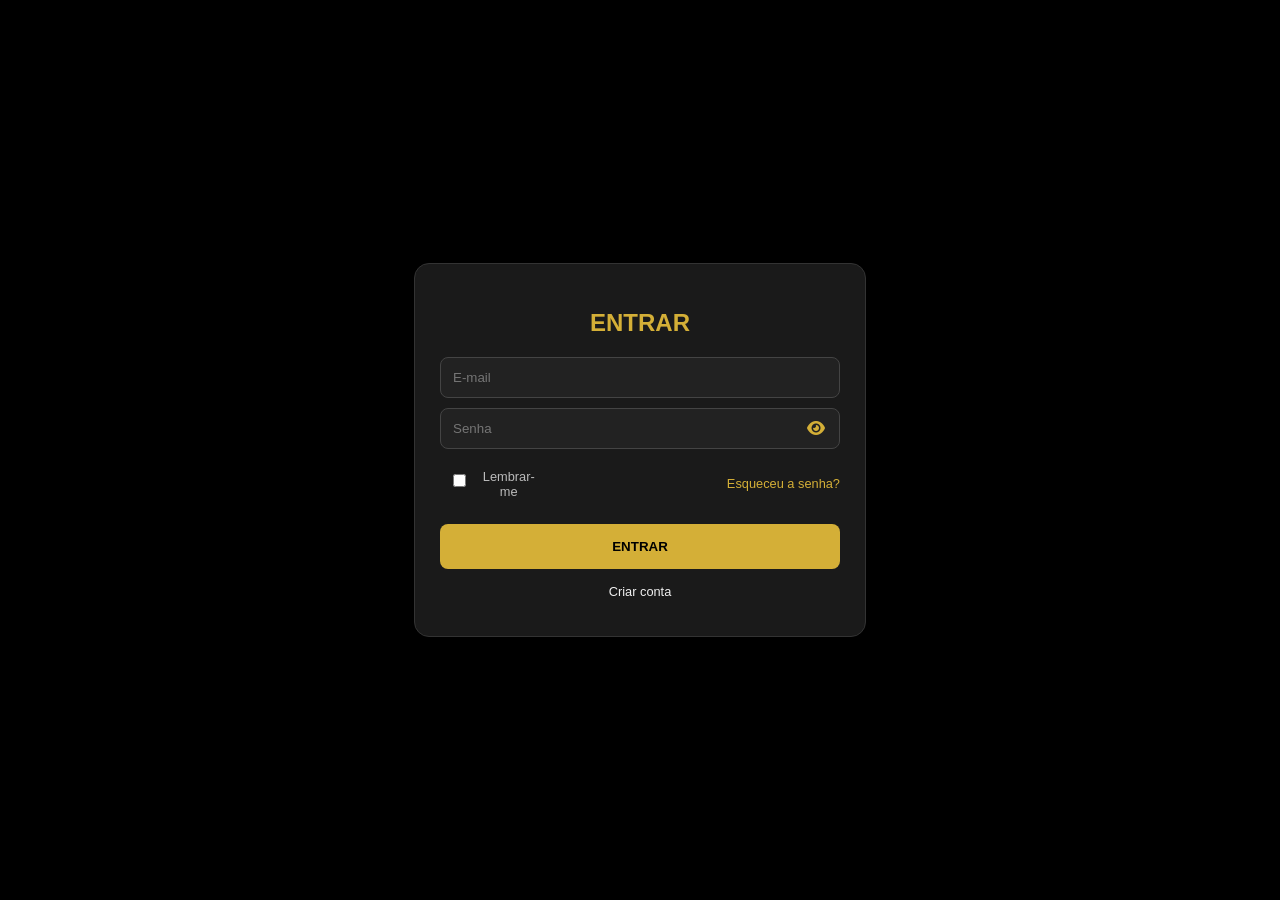
==== index.html @ 983c5bad "Add files via upload" ====
<!DOCTYPE html>
<html lang="pt-br">
<head>
    <meta charset="UTF-8">
    <meta name="viewport" content="width=device-width, initial-scale=1.0">
    <title>Barbearia Estilo</title>
    <link rel="stylesheet" href="style.css">
    <link rel="stylesheet" href="https://cdnjs.cloudflare.com/ajax/libs/font-awesome/6.0.0/css/all.min.css">
</head>
<body onload="checkLogin()">

    <div class="menu-overlay" id="menuOverlay" onclick="toggleMenu()"></div>

    <div id="authScreen" class="hero" style="background: #000; z-index: 5000;">
        <div class="modal-content">
            <h2 id="authTitle" style="color:var(--gold); text-align:center">ENTRAR</h2>
            <div id="loginBox">
                <input type="email" id="l-email" placeholder="E-mail">
                <div class="input-container">
                    <input type="password" id="l-pass" placeholder="Senha">
                    <i class="fas fa-eye eye-icon" onclick="toggleView('l-pass', this)"></i>
                </div>
                
                <div class="login-footer">
                    <label><input type="checkbox" id="l-remember"> Lembrar-me</label>
                    <a href="#" onclick="alert('Funcionalidade em desenvolvimento: Entre em contato com o suporte.')">Esqueceu a senha?</a>
                </div>

                <button class="btn-primary" onclick="login()">ENTRAR</button>
                <p onclick="toggleAuth(true)" style="cursor:pointer; font-size:0.8rem; text-align:center; margin-top:15px">Criar conta</p>
            </div>
            <div id="regBox" style="display:none">
                <input type="text" id="r-nome" placeholder="Nome">
                <input type="email" id="r-email" placeholder="E-mail">
                <input type="password" id="r-pass" placeholder="Senha">
                <select id="r-cabelo">
                    <option value="Liso">Liso</option>
                    <option value="Ondulado">Ondulado</option>
                    <option value="Cacheado">Cacheado</option>
                    <option value="Crespo">Crespo</option>
                </select>
                <button class="btn-primary" onclick="cadastrar()">CADASTRAR</button>
                <p onclick="toggleAuth(false)" style="cursor:pointer; font-size:0.8rem; text-align:center; margin-top:15px">Voltar</p>
            </div>
        </div>
    </div>

    <div id="mainContent" style="display:none">
        <div class="top-bar">
            <button class="menu-hamburguer" onclick="toggleMenu()">☰</button>
            <button onclick="logout()" style="background:none; border:none; color:var(--danger); font-weight:bold; cursor:pointer;">SAIR</button>
        </div>

        <nav class="side-menu" id="sideMenu">
            <h3 id="menuNome" style="color:var(--gold)">Olá!</h3>
            <button class="menu-item" onclick="openModal('modalNotificacoes')">🔔 Notificações <span id="notifBadge" style="background:red; border-radius:50%; padding:2px 6px; font-size:0.7rem; display:none">0</span></button>
            <button class="menu-item" onclick="openModal('modalMeusCortes')">📅 Meus Cortes</button>
            <button class="menu-item" onclick="openModal('modalPerfil')">👤 Perfil</button>
        </nav>

        <section class="hero" style="background-image: linear-gradient(rgba(0,0,0,0.7), rgba(0,0,0,0.7)), url('https://images.unsplash.com/photo-1503951914875-452162b0f3f1?auto=format&fit=crop&w=800');">
            <img src="https://images.unsplash.com/photo-1621605815971-fbc98d665033?auto=format&fit=crop&w=300" class="perfil-barbeiro">
            <h1 id="heroNome">BARBEARIA ESTILO</h1>
            <div class="actions" style="width:300px">
                <button class="btn-primary" onclick="openNewModal()">AGENDAR HORÁRIO</button>
            </div>
        </section>
    </div>

    <div id="modalAgendar" class="modal" onclick="closeOutside(event, 'modalAgendar')">
        <div class="modal-content" onclick="event.stopPropagation()">
            <h3 id="ag-titulo">Agendar</h3>
            <input type="hidden" id="edit-id">
            <input type="text" id="nome-ag" disabled>
            <div class="input-container">
                <input type="text" id="data-ag" placeholder="DD/MM/AAAA" maxlength="10">
                <img src="https://cdn-icons-png.flaticon.com/512/591/591576.png" class="custom-cal-icon" onclick="toggleCalCliente()">
                <div id="pop-cal-cliente" style="display:none; position:absolute; background:#222; width:100%; border:1px solid var(--gold); z-index:100; padding:10px; top:50px; border-radius:8px">
                    <div class="cal-grid" id="grid-cliente"></div>
                </div>
            </div>
            <select id="hora-ag"></select>
            <select id="servico-ag">
                <option value="35">Corte Masculino - R$ 35</option>
                <option value="25">Barba - R$ 25</option>
                <option value="50">Cabelo + Barba - R$ 50</option>
                <option value="15">Sobrancelha - R$ 15</option>
                <option value="60">Corte + Barba + Sobrancelha - R$ 60</option>
                <option value="15">Pezinho e Acabamento - R$ 15</option>
            </select>
            <button class="btn-primary" onclick="agendar()">CONFIRMAR</button>
        </div>
    </div>

    <div id="modalNotificacoes" class="modal" onclick="closeOutside(event, 'modalNotificacoes')">
        <div class="modal-content" onclick="event.stopPropagation()">
            <h3>Notificações</h3>
            <div id="listaNotificacoes" style="max-height:300px; overflow-y:auto"></div>
            <button class="btn-primary" style="background:var(--danger); color:white; margin-top:15px" onclick="limparNotificacoes()">APAGAR SELECIONADAS</button>
        </div>
    </div>

    <div id="modalMeusCortes" class="modal" onclick="closeOutside(event, 'modalMeusCortes')">
        <div class="modal-content" onclick="event.stopPropagation()">
            <h3>Meus Cortes</h3>
            <div id="listaMeusCortes"></div>
        </div>
    </div>

    <div id="modalPerfil" class="modal" onclick="closeOutside(event, 'modalPerfil')">
        <div class="modal-content" onclick="event.stopPropagation()">
            <h3>Meu Perfil</h3>
            <label style="font-size:0.8rem; color:var(--gold)">E-mail (não alterável)</label>
            <input type="text" id="p-email" disabled>
            <label style="font-size:0.8rem; color:var(--gold)">Nome</label>
            <input type="text" id="p-nome">
            <label style="font-size:0.8rem; color:var(--gold)">Tipo de Cabelo</label>
            <select id="p-cabelo">
                <option value="Liso">Liso</option>
                <option value="Ondulado">Ondulado</option>
                <option value="Cacheado">Cacheado</option>
                <option value="Crespo">Crespo</option>
            </select>
            <label style="font-size:0.8rem; color:var(--gold)">Nova Senha</label>
            <input type="password" id="p-pass" placeholder="Vazio para manter atual">
            <button class="btn-primary" onclick="salvarPerfil()">SALVAR ALTERAÇÕES</button>
        </div>
    </div>

    <script src="cliente.js"></script>
</body>
</html>
---- style.css ----
:root {
    --gold: #d4af37;
    --dark: #0f0f0f;
    --card: #1a1a1a;
    --text: #f0f0f0;
    --danger: #e74c3c;
    --success: #2ecc71;
}

body { font-family: 'Segoe UI', sans-serif; background: var(--dark); color: var(--text); margin: 0; overflow-x: hidden; }

/* HEADER & MENU */
.top-bar { position: absolute; top: 20px; width: 100%; display: flex; justify-content: space-between; align-items: center; padding: 0 20px; box-sizing: border-box; z-index: 1000; }
.menu-hamburguer { font-size: 30px; color: var(--gold); cursor: pointer; background: none; border: none; outline: none; }
.side-menu { position: fixed; top: 0; left: -300px; width: 280px; height: 100%; background: var(--card); transition: 0.4s ease; z-index: 2000; padding: 60px 20px; box-shadow: 5px 0 15px rgba(0,0,0,0.5); }
.side-menu.active { left: 0; }
.menu-item { width: 100%; text-align: left; background: none; border: none; color: white; padding: 15px 0; border-bottom: 1px solid #333; cursor: pointer; font-size: 1rem; display: flex; justify-content: space-between; align-items: center; }
.menu-overlay { display: none; position: fixed; top: 0; left: 0; width: 100%; height: 100%; background: rgba(0,0,0,0.6); z-index: 1500; }

/* INPUTS & ICONES */
.input-container { position: relative; width: 100%; margin-bottom: 10px; }
.input-container input { padding-right: 45px !important; width: 100%; box-sizing: border-box; }
.custom-cal-icon { position: absolute; right: 12px; top: 12px; width: 22px; cursor: pointer; filter: invert(1); z-index: 5; }
.eye-icon { position: absolute; right: 15px; top: 12px; color: var(--gold); cursor: pointer; z-index: 10; }

/* LOGIN EXTRAS */
.login-footer { display: flex; justify-content: space-between; align-items: center; font-size: 0.8rem; margin: 10px 0 20px 0; color: #bbb; }
.login-footer label { display: flex; align-items: center; gap: 5px; cursor: pointer; }
.login-footer a { color: var(--gold); text-decoration: none; }

/* MODAIS */
.modal { display: none; position: fixed; top: 0; left: 0; width: 100%; height: 100%; background: rgba(0,0,0,0.9); z-index: 3000; align-items: center; justify-content: center; }
.modal-content { background: var(--card); padding: 25px; width: 92%; max-width: 400px; border-radius: 15px; border: 1px solid #333; position: relative; }

.btn-primary { background: var(--gold); color: #000; padding: 15px; font-weight: bold; border-radius: 8px; border: none; cursor: pointer; width: 100%; margin-top: 5px; }
input, select, textarea { width: 100%; padding: 12px; background: #222; border: 1px solid #444; color: white; border-radius: 8px; margin-bottom: 10px; box-sizing: border-box; }
input:disabled { opacity: 0.5; cursor: not-allowed; }

/* ADMIN TABS & SPACING */
.tab-nav { display: flex; gap: 10px; margin-bottom: 20px; }
.tab-btn { flex: 1; padding: 12px; border: 1px solid var(--gold); background: transparent; color: var(--gold); border-radius: 8px; cursor: pointer; font-weight: bold; }
.tab-btn.active { background: var(--gold); color: #000; }
.btn-filter-admin { margin-bottom: 15px !important; }

/* CALENDARIO POPUP */
.cal-grid { display: grid; grid-template-columns: repeat(7, 1fr); gap: 5px; margin-top: 10px; }
.cal-day { padding: 10px 5px; border: 1px solid #333; text-align: center; cursor: pointer; font-size: 0.8rem; border-radius: 4px; background: #111; }
.cal-day.selected { background: var(--gold) !important; color: #000; }

.hero { height: 100vh; display: flex; flex-direction: column; justify-content: center; align-items: center; text-align: center; background-size: cover; background-position: center; }
.perfil-barbeiro { width: 100px; height: 100px; border-radius: 50%; border: 3px solid var(--gold); margin-bottom: 15px; }

/* NOTIFICAÇÃO */
.notif-item { background: #222; padding: 12px; border-radius: 8px; margin-bottom: 8px; border-left: 4px solid var(--gold); display: flex; align-items: flex-start; gap: 12px; }
.n-check { width: 18px !important; height: 18px !important; margin: 0 !important; cursor: pointer; flex-shrink: 0; }
.notif-content { font-size: 0.9rem; line-height: 1.4; color: var(--text); }
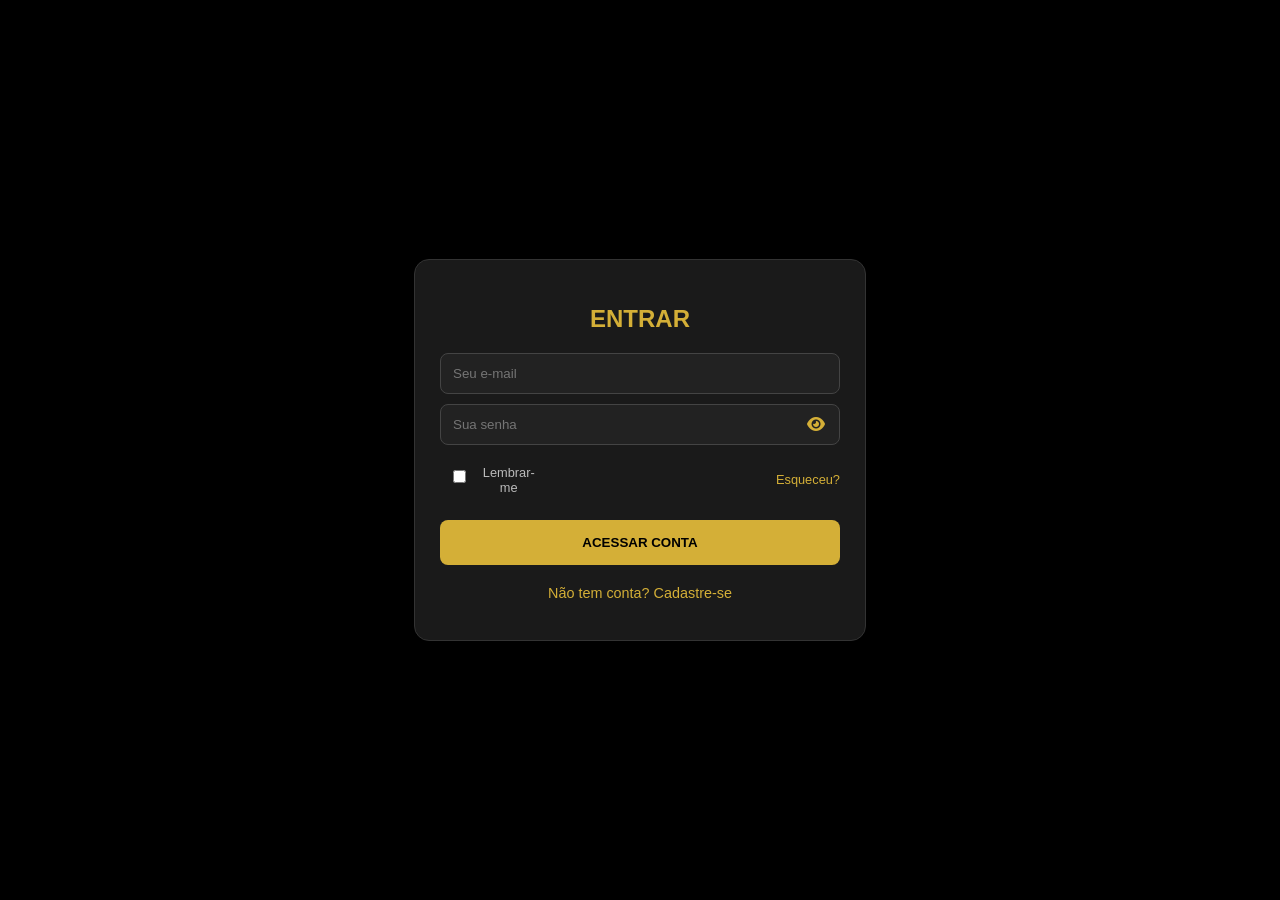
==== commit 7efa3a42: "Update index.html" ====
--- a/index.html
+++ b/index.html
@@ -2,7 +2,7 @@
 <html lang="pt-br">
 <head>
     <meta charset="UTF-8">
-    <meta name="viewport" content="width=device-width, initial-scale=1.0">
+    <meta name="viewport" content="width=device-width, initial-scale=1.0, maximum-scale=1.0, user-scalable=no">
     <title>Barbearia Estilo</title>
     <link rel="stylesheet" href="style.css">
     <link rel="stylesheet" href="https://cdnjs.cloudflare.com/ajax/libs/font-awesome/6.0.0/css/all.min.css">
@@ -13,34 +13,35 @@
 
     <div id="authScreen" class="hero" style="background: #000; z-index: 5000;">
         <div class="modal-content">
-            <h2 id="authTitle" style="color:var(--gold); text-align:center">ENTRAR</h2>
+            <h2 id="authTitle" style="color:var(--gold); text-align:center; margin-bottom:20px;">ENTRAR</h2>
             <div id="loginBox">
-                <input type="email" id="l-email" placeholder="E-mail">
+                <input type="email" id="l-email" placeholder="Seu e-mail">
                 <div class="input-container">
-                    <input type="password" id="l-pass" placeholder="Senha">
+                    <input type="password" id="l-pass" placeholder="Sua senha">
                     <i class="fas fa-eye eye-icon" onclick="toggleView('l-pass', this)"></i>
                 </div>
                 
                 <div class="login-footer">
                     <label><input type="checkbox" id="l-remember"> Lembrar-me</label>
-                    <a href="#" onclick="alert('Funcionalidade em desenvolvimento: Entre em contato com o suporte.')">Esqueceu a senha?</a>
+                    <a href="#" onclick="alert('Contate o suporte para recuperar sua senha.')">Esqueceu?</a>
                 </div>
 
-                <button class="btn-primary" onclick="login()">ENTRAR</button>
-                <p onclick="toggleAuth(true)" style="cursor:pointer; font-size:0.8rem; text-align:center; margin-top:15px">Criar conta</p>
+                <button class="btn-primary" onclick="login()">ACESSAR CONTA</button>
+                <p onclick="toggleAuth(true)" style="cursor:pointer; font-size:0.9rem; text-align:center; margin-top:20px; color:var(--gold)">Não tem conta? Cadastre-se</p>
             </div>
             <div id="regBox" style="display:none">
-                <input type="text" id="r-nome" placeholder="Nome">
-                <input type="email" id="r-email" placeholder="E-mail">
-                <input type="password" id="r-pass" placeholder="Senha">
+                <input type="text" id="r-nome" placeholder="Seu nome">
+                <input type="email" id="r-email" placeholder="Seu e-mail">
+                <input type="password" id="r-pass" placeholder="Crie uma senha">
                 <select id="r-cabelo">
+                    <option value="" disabled selected>Tipo de Cabelo</option>
                     <option value="Liso">Liso</option>
                     <option value="Ondulado">Ondulado</option>
                     <option value="Cacheado">Cacheado</option>
                     <option value="Crespo">Crespo</option>
                 </select>
-                <button class="btn-primary" onclick="cadastrar()">CADASTRAR</button>
-                <p onclick="toggleAuth(false)" style="cursor:pointer; font-size:0.8rem; text-align:center; margin-top:15px">Voltar</p>
+                <button class="btn-primary" onclick="cadastrar()">FINALIZAR CADASTRO</button>
+                <p onclick="toggleAuth(false)" style="cursor:pointer; font-size:0.9rem; text-align:center; margin-top:20px">Já tenho conta. Voltar</p>
             </div>
         </div>
     </div>
@@ -48,34 +49,36 @@
     <div id="mainContent" style="display:none">
         <div class="top-bar">
             <button class="menu-hamburguer" onclick="toggleMenu()">☰</button>
+            <span style="color:var(--gold); font-weight:bold; font-size:0.9rem">BARBEARIA ESTILO</span>
             <button onclick="logout()" style="background:none; border:none; color:var(--danger); font-weight:bold; cursor:pointer;">SAIR</button>
         </div>
 
         <nav class="side-menu" id="sideMenu">
-            <h3 id="menuNome" style="color:var(--gold)">Olá!</h3>
-            <button class="menu-item" onclick="openModal('modalNotificacoes')">🔔 Notificações <span id="notifBadge" style="background:red; border-radius:50%; padding:2px 6px; font-size:0.7rem; display:none">0</span></button>
+            <h3 id="menuNome" style="color:var(--gold); margin-bottom:30px">Olá!</h3>
+            <button class="menu-item" onclick="openModal('modalNotificacoes')">🔔 Notificações <span id="notifBadge" style="background:red; border-radius:10px; padding:2px 8px; font-size:0.7rem; display:none">0</span></button>
             <button class="menu-item" onclick="openModal('modalMeusCortes')">📅 Meus Cortes</button>
-            <button class="menu-item" onclick="openModal('modalPerfil')">👤 Perfil</button>
+            <button class="menu-item" onclick="openModal('modalPerfil')">👤 Meu Perfil</button>
         </nav>
 
-        <section class="hero" style="background-image: linear-gradient(rgba(0,0,0,0.7), rgba(0,0,0,0.7)), url('https://images.unsplash.com/photo-1503951914875-452162b0f3f1?auto=format&fit=crop&w=800');">
+        <section class="hero" style="background-image: linear-gradient(rgba(0,0,0,0.8), rgba(0,0,0,0.8)), url('https://images.unsplash.com/photo-1503951914875-452162b0f3f1?auto=format&fit=crop&w=800');">
             <img src="https://images.unsplash.com/photo-1621605815971-fbc98d665033?auto=format&fit=crop&w=300" class="perfil-barbeiro">
-            <h1 id="heroNome">BARBEARIA ESTILO</h1>
-            <div class="actions" style="width:300px">
-                <button class="btn-primary" onclick="openNewModal()">AGENDAR HORÁRIO</button>
+            <h1 id="heroNome" style="font-size:2rem; margin:10px 0">BARBEARIA ESTILO</h1>
+            <p style="color:#bbb; margin-bottom:30px">Seu estilo em boas mãos</p>
+            <div class="actions" style="width:100%; max-width:320px">
+                <button class="btn-primary" onclick="openNewModal()">AGENDAR MEU HORÁRIO</button>
             </div>
         </section>
     </div>
 
     <div id="modalAgendar" class="modal" onclick="closeOutside(event, 'modalAgendar')">
         <div class="modal-content" onclick="event.stopPropagation()">
-            <h3 id="ag-titulo">Agendar</h3>
+            <h3 id="ag-titulo" style="margin-top:0">Agendar</h3>
             <input type="hidden" id="edit-id">
             <input type="text" id="nome-ag" disabled>
             <div class="input-container">
-                <input type="text" id="data-ag" placeholder="DD/MM/AAAA" maxlength="10">
+                <input type="text" id="data-ag" placeholder="Data: DD/MM/AAAA" maxlength="10">
                 <img src="https://cdn-icons-png.flaticon.com/512/591/591576.png" class="custom-cal-icon" onclick="toggleCalCliente()">
-                <div id="pop-cal-cliente" style="display:none; position:absolute; background:#222; width:100%; border:1px solid var(--gold); z-index:100; padding:10px; top:50px; border-radius:8px">
+                <div id="pop-cal-cliente" style="display:none; position:absolute; background:#222; width:100%; border:1px solid var(--gold); z-index:100; padding:10px; top:52px; border-radius:8px; box-shadow: 0 5px 15px rgba(0,0,0,0.5)">
                     <div class="cal-grid" id="grid-cliente"></div>
                 </div>
             </div>
@@ -86,33 +89,34 @@
                 <option value="50">Cabelo + Barba - R$ 50</option>
                 <option value="15">Sobrancelha - R$ 15</option>
                 <option value="60">Corte + Barba + Sobrancelha - R$ 60</option>
-                <option value="15">Pezinho e Acabamento - R$ 15</option>
             </select>
-            <button class="btn-primary" onclick="agendar()">CONFIRMAR</button>
+            <button class="btn-primary" onclick="agendar()">CONFIRMAR AGENDAMENTO</button>
         </div>
     </div>
 
     <div id="modalNotificacoes" class="modal" onclick="closeOutside(event, 'modalNotificacoes')">
         <div class="modal-content" onclick="event.stopPropagation()">
-            <h3>Notificações</h3>
-            <div id="listaNotificacoes" style="max-height:300px; overflow-y:auto"></div>
-            <button class="btn-primary" style="background:var(--danger); color:white; margin-top:15px" onclick="limparNotificacoes()">APAGAR SELECIONADAS</button>
+            <h3 style="margin-top:0">Notificações</h3>
+            <div id="listaNotificacoes"></div>
+            <button class="btn-primary" style="background:var(--danger); color:white; margin-top:15px; padding:12px" onclick="limparNotificacoes()">APAGAR SELECIONADAS</button>
+            <button class="btn-primary" style="background:transparent; color:#999; border:none; margin-top:10px" onclick="closeModal('modalNotificacoes')">FECHAR</button>
         </div>
     </div>
 
     <div id="modalMeusCortes" class="modal" onclick="closeOutside(event, 'modalMeusCortes')">
         <div class="modal-content" onclick="event.stopPropagation()">
-            <h3>Meus Cortes</h3>
+            <h3 style="margin-top:0">Meus Cortes</h3>
             <div id="listaMeusCortes"></div>
+            <button class="btn-primary" style="background:transparent; color:#999; border:none; margin-top:15px" onclick="closeModal('modalMeusCortes')">FECHAR</button>
         </div>
     </div>
 
     <div id="modalPerfil" class="modal" onclick="closeOutside(event, 'modalPerfil')">
         <div class="modal-content" onclick="event.stopPropagation()">
-            <h3>Meu Perfil</h3>
-            <label style="font-size:0.8rem; color:var(--gold)">E-mail (não alterável)</label>
+            <h3 style="margin-top:0">Meu Perfil</h3>
+            <label style="font-size:0.8rem; color:var(--gold)">E-mail (Login)</label>
             <input type="text" id="p-email" disabled>
-            <label style="font-size:0.8rem; color:var(--gold)">Nome</label>
+            <label style="font-size:0.8rem; color:var(--gold)">Nome Completo</label>
             <input type="text" id="p-nome">
             <label style="font-size:0.8rem; color:var(--gold)">Tipo de Cabelo</label>
             <select id="p-cabelo">
@@ -121,12 +125,12 @@
                 <option value="Cacheado">Cacheado</option>
                 <option value="Crespo">Crespo</option>
             </select>
-            <label style="font-size:0.8rem; color:var(--gold)">Nova Senha</label>
-            <input type="password" id="p-pass" placeholder="Vazio para manter atual">
-            <button class="btn-primary" onclick="salvarPerfil()">SALVAR ALTERAÇÕES</button>
+            <label style="font-size:0.8rem; color:var(--gold)">Mudar Senha (Opcional)</label>
+            <input type="password" id="p-pass" placeholder="Nova senha se desejar">
+            <button class="btn-primary" onclick="salvarPerfil()">ATUALIZAR DADOS</button>
         </div>
     </div>
 
     <script src="cliente.js"></script>
 </body>
-</html>+</html>
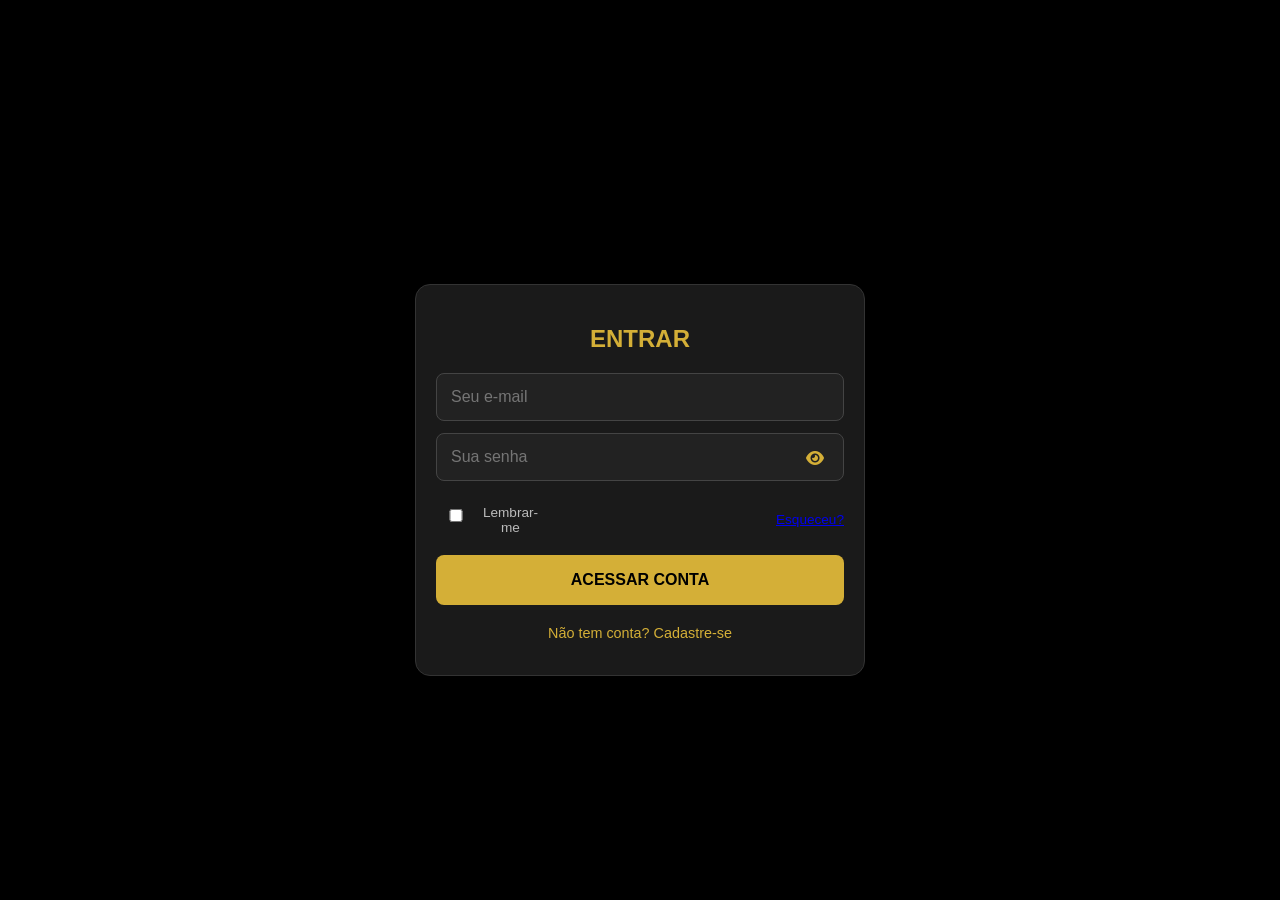
==== commit 6c49787e: "Fix HTML encoding issues in index.html" ====
--- a/index.html
+++ b/index.html
@@ -98,8 +98,8 @@
         <div class="modal-content" onclick="event.stopPropagation()">
             <h3 style="margin-top:0">Notificações</h3>
             <div id="listaNotificacoes"></div>
-            <button class="btn-primary" style="background:var(--danger); color:white; margin-top:15px; padding:12px" onclick="limparNotificacoes()">APAGAR SELECIONADAS</button>
-            <button class="btn-primary" style="background:transparent; color:#999; border:none; margin-top:10px" onclick="closeModal('modalNotificacoes')">FECHAR</button>
+            <button class="btn-primary" style="background:var(--danger); color:white; margin-top:15px; padding:12px" onclick="limparNotificacoes()">Apagar mensagens</button>
+            <button class="btn-primary" style="background:transparent; color:#999; border:none; margin-top:10px" onclick="closeModal('modalNotificacoes')">Fechas</button>
         </div>
     </div>
 
@@ -134,3 +134,4 @@
     <script src="cliente.js"></script>
 </body>
 </html>
+
--- a/style.css
+++ b/style.css
@@ -7,50 +7,86 @@
     --success: #2ecc71;
 }
 
-body { font-family: 'Segoe UI', sans-serif; background: var(--dark); color: var(--text); margin: 0; overflow-x: hidden; }
+* { box-sizing: border-box; }
+
+body { 
+    font-family: 'Segoe UI', sans-serif; 
+    background: var(--dark); 
+    color: var(--text); 
+    margin: 0; 
+    overflow-x: hidden; 
+    -webkit-tap-highlight-color: transparent;
+}
 
 /* HEADER & MENU */
-.top-bar { position: absolute; top: 20px; width: 100%; display: flex; justify-content: space-between; align-items: center; padding: 0 20px; box-sizing: border-box; z-index: 1000; }
-.menu-hamburguer { font-size: 30px; color: var(--gold); cursor: pointer; background: none; border: none; outline: none; }
-.side-menu { position: fixed; top: 0; left: -300px; width: 280px; height: 100%; background: var(--card); transition: 0.4s ease; z-index: 2000; padding: 60px 20px; box-shadow: 5px 0 15px rgba(0,0,0,0.5); }
+.top-bar { position: fixed; top: 0; width: 100%; display: flex; justify-content: space-between; align-items: center; padding: 15px 20px; background: rgba(15,15,15,0.9); backdrop-filter: blur(5px); z-index: 1000; }
+.menu-hamburguer { font-size: 28px; color: var(--gold); cursor: pointer; background: none; border: none; }
+.side-menu { position: fixed; top: 0; left: -100%; width: 80%; max-width: 300px; height: 100%; background: var(--card); transition: 0.4s ease; z-index: 2000; padding: 60px 20px; box-shadow: 5px 0 15px rgba(0,0,0,0.5); }
 .side-menu.active { left: 0; }
-.menu-item { width: 100%; text-align: left; background: none; border: none; color: white; padding: 15px 0; border-bottom: 1px solid #333; cursor: pointer; font-size: 1rem; display: flex; justify-content: space-between; align-items: center; }
-.menu-overlay { display: none; position: fixed; top: 0; left: 0; width: 100%; height: 100%; background: rgba(0,0,0,0.6); z-index: 1500; }
+.menu-item { width: 100%; text-align: left; background: none; border: none; color: white; padding: 18px 0; border-bottom: 1px solid #333; cursor: pointer; font-size: 1.1rem; }
+.menu-overlay { display: none; position: fixed; top: 0; left: 0; width: 100%; height: 100%; background: rgba(0,0,0,0.7); z-index: 1500; }
 
 /* INPUTS & ICONES */
-.input-container { position: relative; width: 100%; margin-bottom: 10px; }
-.input-container input { padding-right: 45px !important; width: 100%; box-sizing: border-box; }
-.custom-cal-icon { position: absolute; right: 12px; top: 12px; width: 22px; cursor: pointer; filter: invert(1); z-index: 5; }
-.eye-icon { position: absolute; right: 15px; top: 12px; color: var(--gold); cursor: pointer; z-index: 10; }
+.input-container { position: relative; width: 100%; margin-bottom: 12px; }
+.input-container input { padding-right: 45px !important; }
+.custom-cal-icon { position: absolute; right: 12px; top: 12px; width: 22px; filter: invert(1); }
+.eye-icon { position: absolute; right: 15px; top: 12px; color: var(--gold); padding: 5px; }
 
 /* LOGIN EXTRAS */
-.login-footer { display: flex; justify-content: space-between; align-items: center; font-size: 0.8rem; margin: 10px 0 20px 0; color: #bbb; }
-.login-footer label { display: flex; align-items: center; gap: 5px; cursor: pointer; }
-.login-footer a { color: var(--gold); text-decoration: none; }
+.login-footer { display: flex; justify-content: space-between; align-items: center; font-size: 0.85rem; margin: 5px 0 20px 0; color: #bbb; }
+.login-footer label { display: flex; align-items: center; gap: 8px; }
 
-/* MODAIS */
-.modal { display: none; position: fixed; top: 0; left: 0; width: 100%; height: 100%; background: rgba(0,0,0,0.9); z-index: 3000; align-items: center; justify-content: center; }
-.modal-content { background: var(--card); padding: 25px; width: 92%; max-width: 400px; border-radius: 15px; border: 1px solid #333; position: relative; }
+/* MODAIS RESPONSIVOS */
+.modal { display: none; position: fixed; top: 0; left: 0; width: 100%; height: 100%; background: rgba(0,0,0,0.95); z-index: 3000; align-items: center; justify-content: center; padding: 10px; }
+.modal-content { 
+    background: var(--card); 
+    padding: 20px; 
+    width: 100%; 
+    max-width: 450px; 
+    border-radius: 15px; 
+    border: 1px solid #333; 
+    max-height: 90vh; 
+    overflow-y: auto; 
+}
 
-.btn-primary { background: var(--gold); color: #000; padding: 15px; font-weight: bold; border-radius: 8px; border: none; cursor: pointer; width: 100%; margin-top: 5px; }
-input, select, textarea { width: 100%; padding: 12px; background: #222; border: 1px solid #444; color: white; border-radius: 8px; margin-bottom: 10px; box-sizing: border-box; }
-input:disabled { opacity: 0.5; cursor: not-allowed; }
+.btn-primary { background: var(--gold); color: #000; padding: 16px; font-weight: bold; border-radius: 8px; border: none; width: 100%; font-size: 1rem; text-transform: uppercase; }
+input, select, textarea { width: 100%; padding: 14px; background: #222; border: 1px solid #444; color: white; border-radius: 8px; margin-bottom: 12px; font-size: 16px; }
 
-/* ADMIN TABS & SPACING */
-.tab-nav { display: flex; gap: 10px; margin-bottom: 20px; }
-.tab-btn { flex: 1; padding: 12px; border: 1px solid var(--gold); background: transparent; color: var(--gold); border-radius: 8px; cursor: pointer; font-weight: bold; }
+/* ADMIN - CARDS MOBILE */
+.tab-nav { display: flex; gap: 8px; margin-bottom: 20px; }
+.tab-btn { flex: 1; padding: 14px 5px; border: 1px solid var(--gold); background: transparent; color: var(--gold); border-radius: 8px; font-weight: bold; font-size: 0.85rem; }
 .tab-btn.active { background: var(--gold); color: #000; }
-.btn-filter-admin { margin-bottom: 15px !important; }
 
-/* CALENDARIO POPUP */
-.cal-grid { display: grid; grid-template-columns: repeat(7, 1fr); gap: 5px; margin-top: 10px; }
-.cal-day { padding: 10px 5px; border: 1px solid #333; text-align: center; cursor: pointer; font-size: 0.8rem; border-radius: 4px; background: #111; }
+.admin-item { 
+    background: #222; 
+    padding: 15px; 
+    border-radius: 10px; 
+    margin-bottom: 12px; 
+    border-left: 4px solid var(--gold); 
+    display: flex; 
+    flex-direction: column; /* Empilha no mobile */
+    gap: 10px;
+}
+
+.admin-item-header { display: flex; justify-content: space-between; align-items: flex-start; }
+.admin-actions { display: flex; justify-content: flex-end; gap: 15px; border-top: 1px solid #333; padding-top: 10px; }
+
+/* CALENDÁRIO */
+.cal-grid { display: grid; grid-template-columns: repeat(7, 1fr); gap: 4px; }
+.cal-day { padding: 12px 0; border: 1px solid #333; text-align: center; font-size: 0.8rem; border-radius: 5px; background: #111; }
 .cal-day.selected { background: var(--gold) !important; color: #000; }
 
-.hero { height: 100vh; display: flex; flex-direction: column; justify-content: center; align-items: center; text-align: center; background-size: cover; background-position: center; }
-.perfil-barbeiro { width: 100px; height: 100px; border-radius: 50%; border: 3px solid var(--gold); margin-bottom: 15px; }
+.hero { min-height: 100vh; display: flex; flex-direction: column; justify-content: center; align-items: center; text-align: center; padding: 20px; padding-top: 80px; }
+.perfil-barbeiro { width: 110px; height: 110px; border-radius: 50%; border: 3px solid var(--gold); margin-bottom: 15px; }
 
-/* NOTIFICAÇÃO */
-.notif-item { background: #222; padding: 12px; border-radius: 8px; margin-bottom: 8px; border-left: 4px solid var(--gold); display: flex; align-items: flex-start; gap: 12px; }
-.n-check { width: 18px !important; height: 18px !important; margin: 0 !important; cursor: pointer; flex-shrink: 0; }
-.notif-content { font-size: 0.9rem; line-height: 1.4; color: var(--text); }+/* NOTIFICAÇÃO - CORRIGIDA E FLEXÍVEL */
+.notif-item { background: #222; padding: 15px; border-radius: 8px; margin-bottom: 10px; border-left: 4px solid var(--gold); display: flex; align-items: flex-start; gap: 12px; }
+.n-check { width: 22px !important; height: 22px !important; margin-top: 2px !important; flex-shrink: 0; }
+.notif-content { font-size: 0.95rem; line-height: 1.5; color: var(--text); flex-grow: 1; }
+
+/* MEDIA QUERIES PARA TELAS MAIORES */
+@media (min-width: 600px) {
+    .admin-item { flex-direction: row; justify-content: space-between; align-items: center; }
+    .admin-actions { border-top: none; padding-top: 0; }
+    .tab-btn { font-size: 1rem; }
+}
